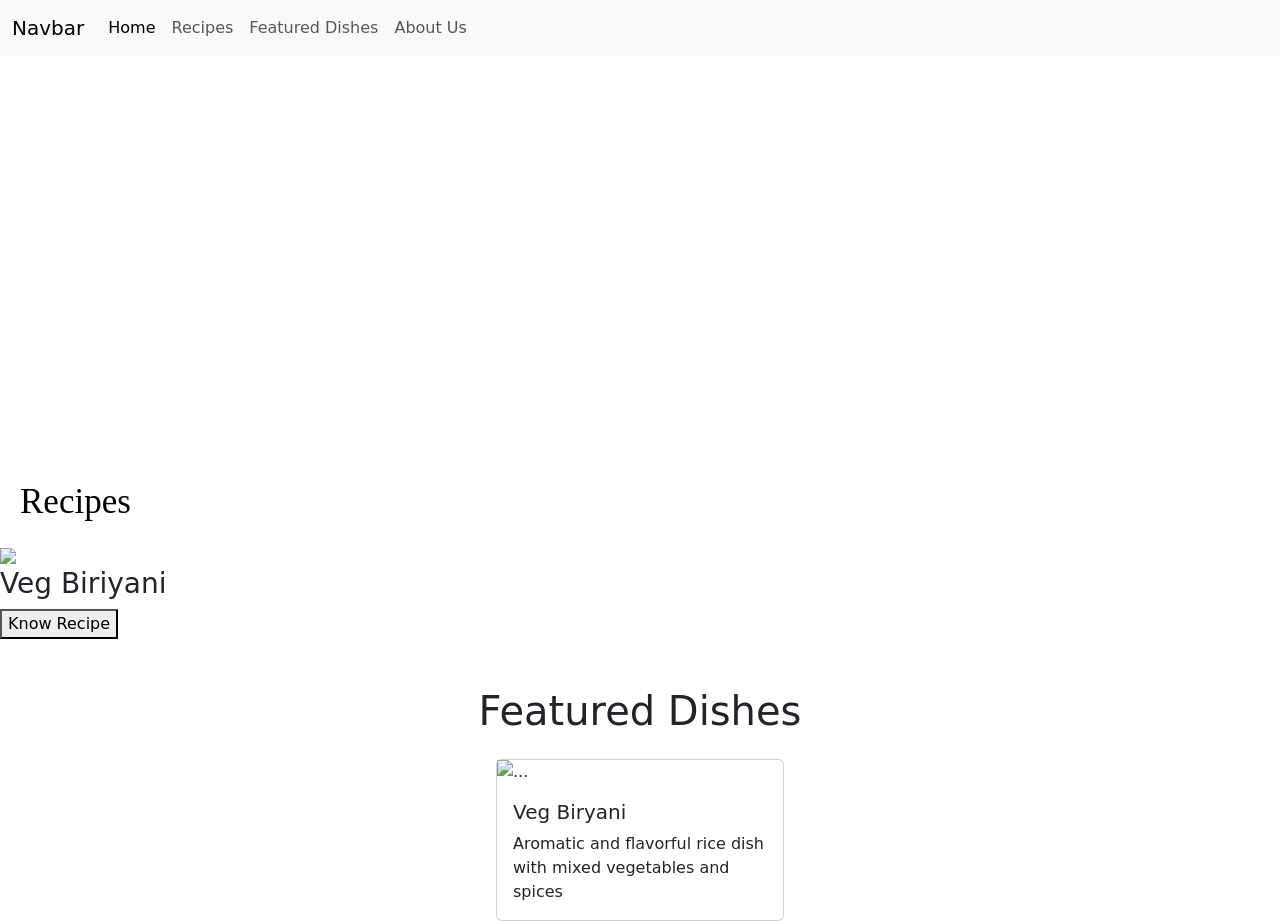
==== Static-forge-01/forge-01.html @ d9e45b9b "progresss...." ====
<!doctype html>
<html lang="en">
  <head>
    <meta charset="utf-8">
    <meta name="viewport" content="width=device-width, initial-scale=1">
    <title>Mama Recipe Site</title>
    <link href="https://cdn.jsdelivr.net/npm/bootstrap@5.3.8/dist/css/bootstrap.min.css" rel="stylesheet" integrity="sha384-sRIl4kxILFvY47J16cr9ZwB07vP4J8+LH7qKQnuqkuIAvNWLzeN8tE5YBujZqJLB" crossorigin="anonymous">
      <link rel="stylesheet" href="forge-01.css"> 
</head>
  <body>
            <nav class="navbar navbar-expand-lg bg-body-tertiary custom-navbar">
        <div class="container-fluid">
            <a class="navbar-brand" href="#">Navbar</a>
            <button class="navbar-toggler" type="button" data-bs-toggle="collapse" data-bs-target="#navbarNav" aria-controls="navbarNav" aria-expanded="false" aria-label="Toggle navigation">
            <span class="navbar-toggler-icon"></span>
            </button>
            <div class="collapse navbar-collapse" id="navbarNav">
            <ul class="navbar-nav">
                <li class="nav-item">
                <a class="nav-link active" aria-current="page" href="#">Home</a>
                </li>
                <li class="nav-item">
                <a class="nav-link" href="#">Recipes</a>
                </li>
                <li class="nav-item">
                <a class="nav-link" href="#">Featured Dishes</a>
                </li>
                <li class="nav-item">
                <a class="nav-link" href="#">About Us</a>
                </li>
            </ul>
            </div>
        </div>
        </nav>
        <div class="background-herosection text-center d-flex flex-column justify-content-center align-items-center">
            <h1 class="main-heading pl-5">Mama's Recipes<br>Site</h1>
        </div>
        <div>
            <h1 class="sub-heading title-1">Recipes</h1>
            <div>
                <img src="https://tse3.mm.bing.net/th/id/OIP.PhmtGfnN7TWj3JhWNazt8wHaE8?r=0&cb=thfvnextfalcon2&w=1024&h=683&rs=1&pid=ImgDetMain&o=7&rm=3 card-img">
                <h3>Veg Biriyani</h3>
                <button>Know Recipe</button>
            </div>
        </div>
        <div>
            <h1 class="sub-heading text-center mt-5">Featured Dishes</h1>
            <div class="d-flex flex-row justify-content-center mt-4">
                <div class="card" style="width: 18rem;">
                    <img src="https://tse3.mm.bing.net/th/id/OIP.PhmtGfnN7TWj3JhWNazt8wHaE8?r=0&cb=thfvnextfalcon2&w=1024&h=683&rs=1&pid=ImgDetMain&o=7&rm=3" alt="...">
                    <div class="card-body">
                        <h5 class="card-title">Veg Biryani</h5>
                        <p class="card-text">Aromatic and flavorful rice dish with mixed vegetables and spices
        </div>
    <script src="https://cdn.jsdelivr.net/npm/bootstrap@5.3.8/dist/js/bootstrap.bundle.min.js" integrity="sha384-FKyoEForCGlyvwx9Hj09JcYn3nv7wiPVlz7YYwJrWVcXK/BmnVDxM+D2scQbITxI" crossorigin="anonymous"></script>
  </body>
</html>
---- Static-forge-01/forge-01.css ----
.custom-navbar{
    background-color:antiquewhite;
}
.background-herosection {
    background-image: url("https://media.istockphoto.com/id/1307553426/photo/food-ingredients-for-cooking-italian-pasta.jpg?s=170667a&w=0&k=20&c=wv82sCcmN820YMtcV4XVls50idzNaBuP1s6a5htA674=");
    background-size: cover;
    height: 45vh;
    width:100vw;
}
.main-heading{
    font-family: "Roboto";
    font-size: 35px;
    padding-top: 85px;
    padding-left:42px;

    color:#ffffff
}
.title-1{
    font-family: "Roboto";
    font-size: 35px;
    color:black;
    margin: 20px;

}
.card-img{
    width:100px;
    height:100px;
    border-radius: 20px;

}
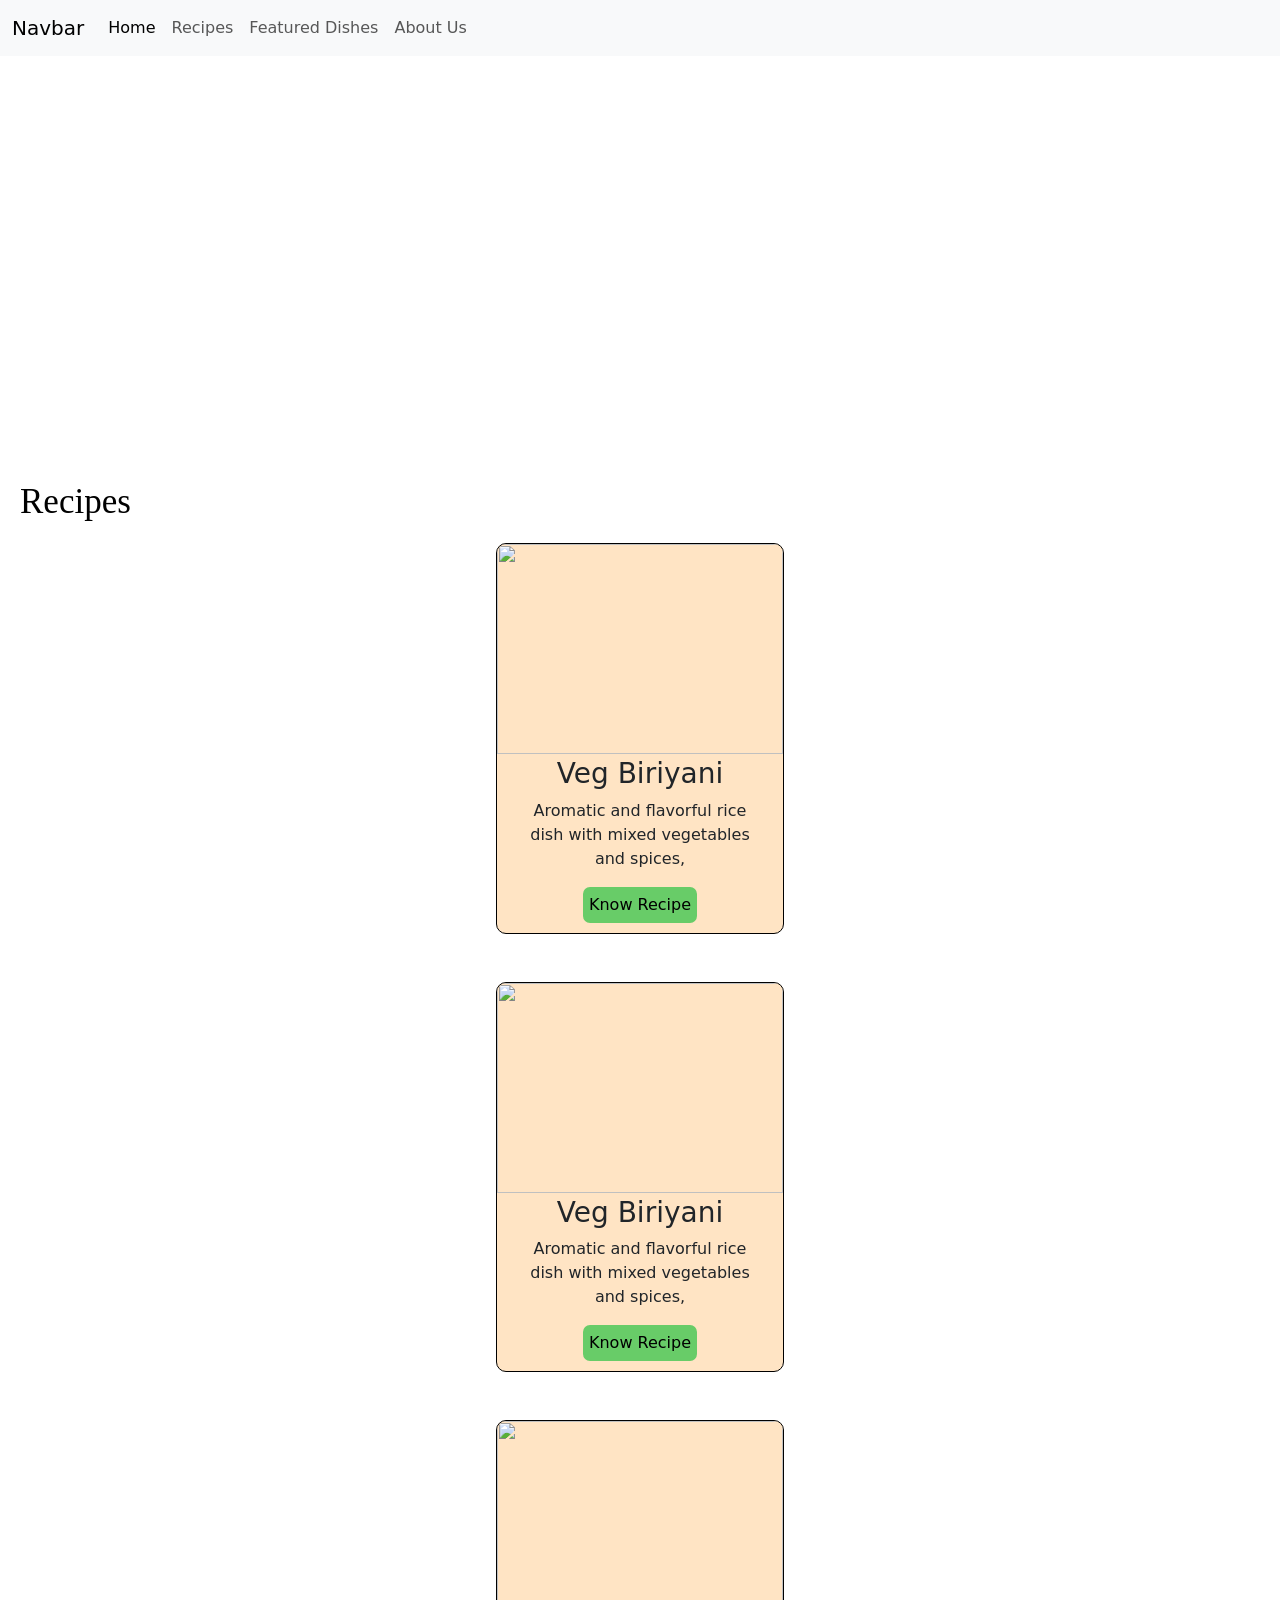
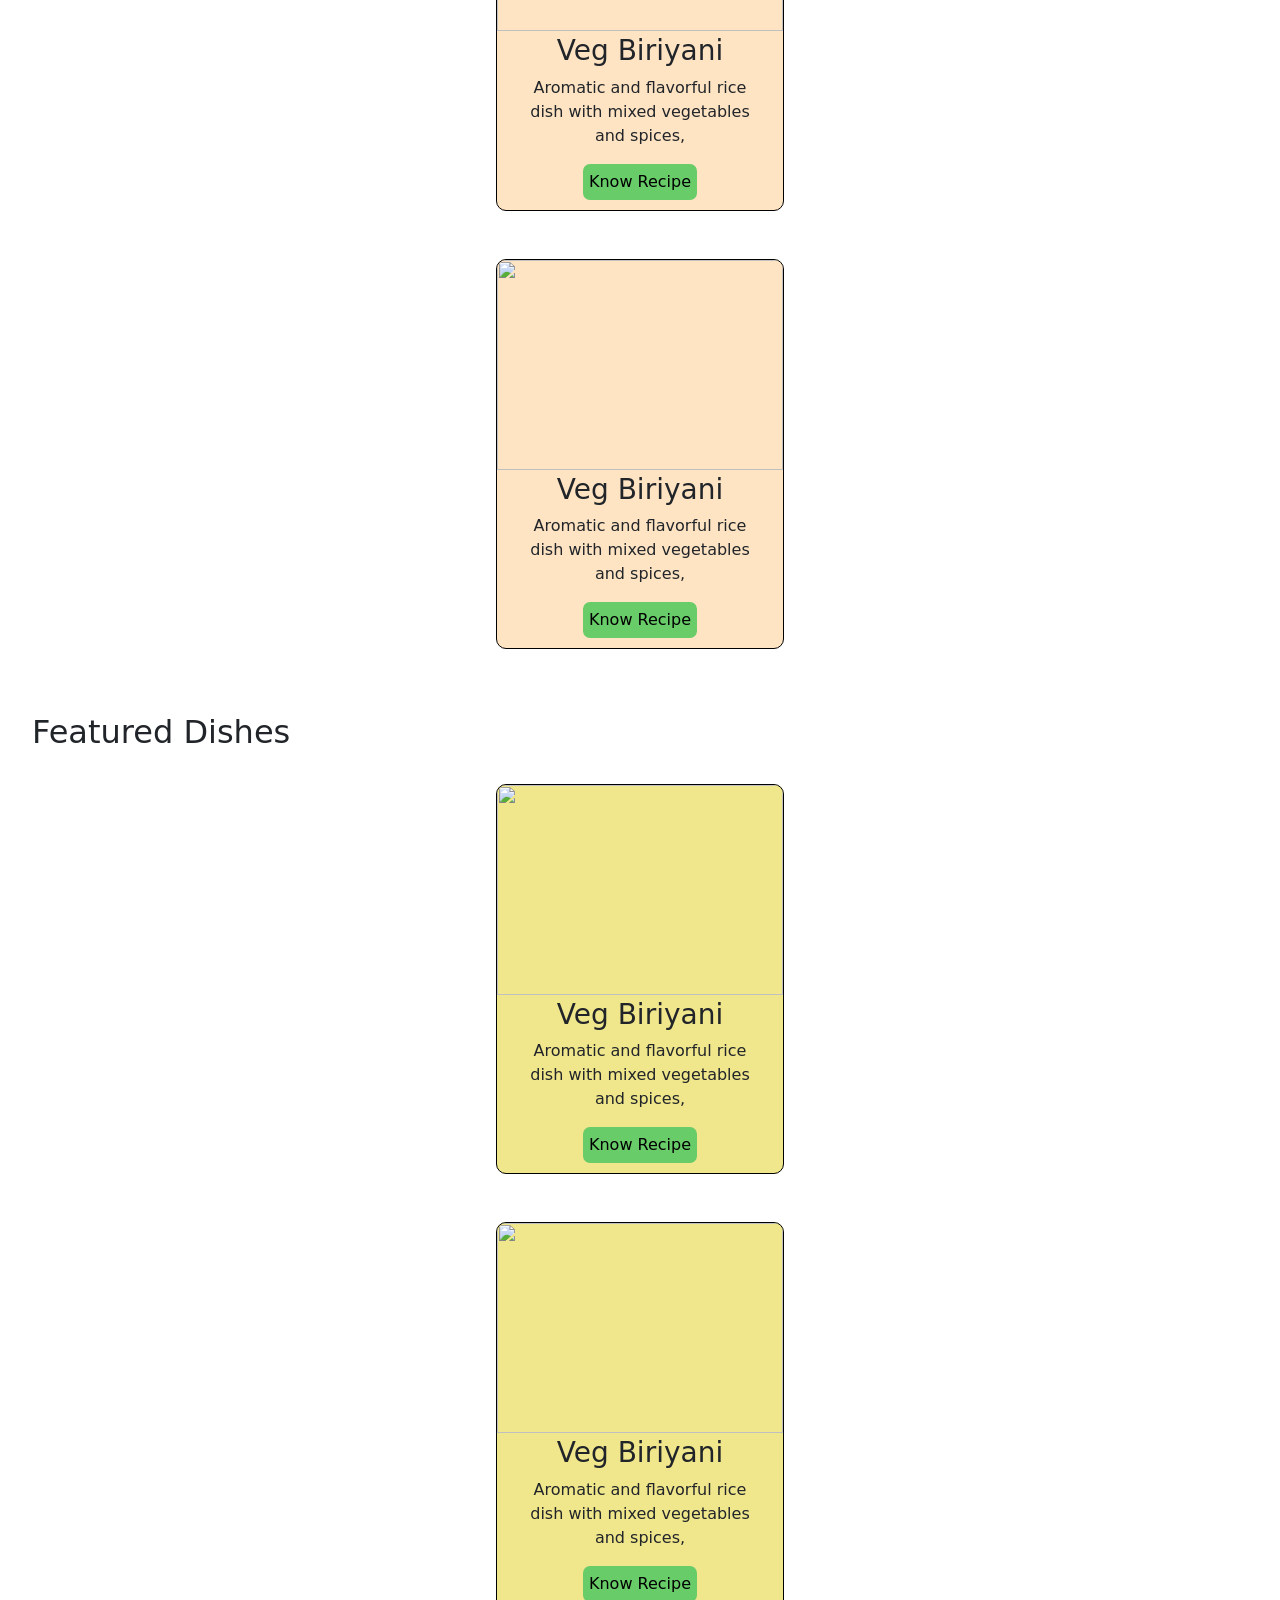
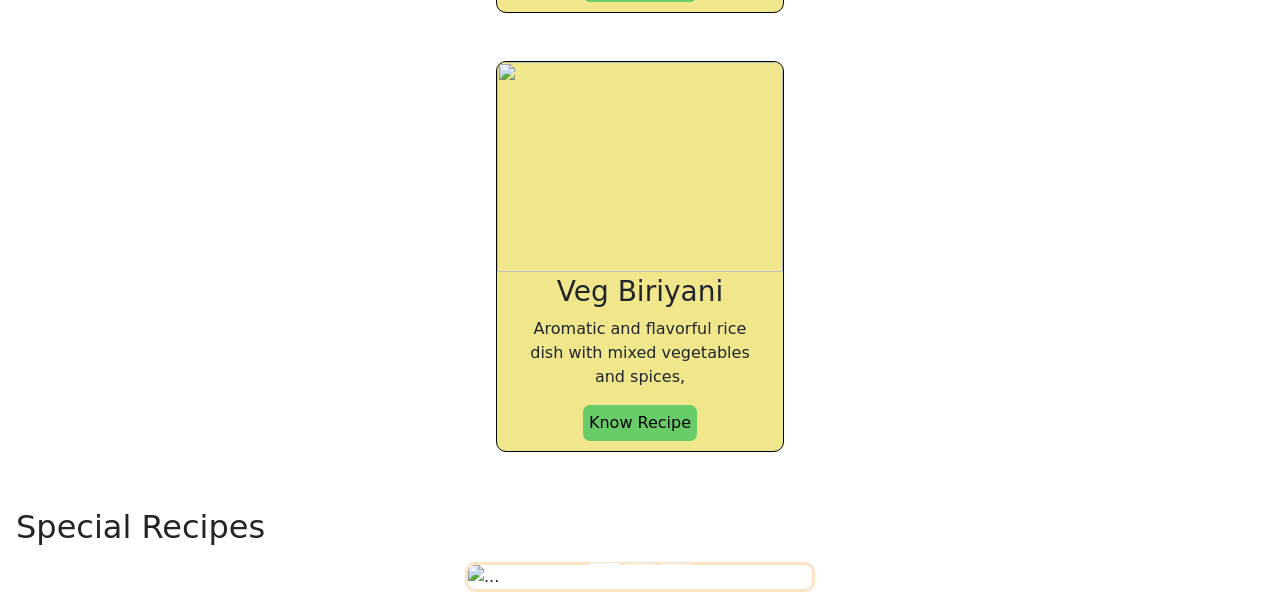
==== commit 8b420e9c: "progress..." ====
--- a/Static-forge-01/forge-01.html
+++ b/Static-forge-01/forge-01.html
@@ -37,21 +37,632 @@
         </div>
         <div>
             <h1 class="sub-heading title-1">Recipes</h1>
+        </div>
+            <div class="recipe-card card d-flex flex-column justify-content-center mb-5">
+                <img src="https://tse3.mm.bing.net/th/id/OIP.PhmtGfnN7TWj3JhWNazt8wHaE8?r=0&cb=thfvnextfalcon2&w=1024&h=683&rs=1&pid=ImgDetMain&o=7&rm=3" class="card-img">
+                <div  class="card-recipe-content">
+                <h3>Veg Biriyani</h3>
+                <p class="card-text">Aromatic and flavorful rice dish with mixed vegetables and spices,</p>
+                <button type="button" class="know-recipe-button" data-bs-toggle="modal" data-bs-target="#exampleModal">
+                Know Recipe
+                </button>
+
+                <!-- Modal -->
+                <div class="modal fade" id="exampleModal" tabindex="-1" aria-labelledby="exampleModalLabel" aria-hidden="true">
+                <div class="modal-dialog">
+                    <div class="modal-content">
+                    <div class="modal-header">
+                        <h1 class="modal-title fs-5" id="exampleModalLabel">Modal title</h1>
+                        <button type="button" class="btn-close" data-bs-dismiss="modal" aria-label="Close"></button>
+                    </div>
+                    <div class="modal-body modals">
+                        <h3>Veg Biryani</h3>
+                            <h5>Description</h5>
+
+                            <p>A fragrant and flavorful rice dish made with basmati rice, mixed vegetables, herbs, and aromatic Indian spices.</p>
+                            <ul>
+                            <p>Prepration</p>
+                            <li>Prep: 20 minutes</li>
+                            <li>Cook: 30 minutes</li>
+                            <li>Total: 50 minutes</li>
+                            </ul>
+                            Servings
+
+                            4 people</p>
+                            <h3>Ingredients</h3>
+
+                            <h4>For Rice</h4>
+                            <ul>
+                                <li>2 cups basmati rice</li>
+                                <li>4 cups water</li>
+                                <li>1 bay leaf</li>
+                                <li>2 cloves</li>
+                                <li>1 cinnamon stick</li>
+                                <li>Salt to taste</li>
+                            </ul>
+
+                            <h4>For Vegetables</h4>
+                            <ul>
+                                <li>1 cup carrots (diced)</li>
+                                <li>1 cup beans (chopped)</li>
+                                <li>1 cup green peas</li>
+                                <li>1 potato (cubed)</li>
+                                <li>1 onion (thinly sliced)</li>
+                                <li>2 tomatoes (chopped)</li>
+                                <li>2 green chilies (slit)</li>
+                            </ul>
+
+                            <h4>Spices &amp; Herbs</h4>
+                            <ul>
+                                <li>1 tsp ginger-garlic paste</li>
+                                <li>1 tsp cumin seeds</li>
+                                <li>1 tsp garam masala</li>
+                                <li>½ tsp turmeric powder</li>
+                                <li>1 tsp red chili powder</li>
+                                <li>2 tbsp mint leaves</li>
+                                <li>2 tbsp coriander leaves</li>
+                            </ul>
+
+                            <h4>Other Ingredients</h4>
+                            <ul>
+                                <li>2 tbsp oil</li>
+                                <li>1 tbsp ghee</li>
+                                <li>Salt to taste</li>
+                            </ul>
+                    </div>
+                    <div class="modal-footer">
+                        
+                        <button type="button" class="btn btn-secondary" data-bs-dismiss="modal">Close</button>
+                        
+                    </div>
+                    </div>
+                </div>
+                </div>
+                </div>
+            </div>
+            <div class="recipe-card card d-flex flex-column justify-content-center mb-5">
+                <img src="https://tse3.mm.bing.net/th/id/OIP.PhmtGfnN7TWj3JhWNazt8wHaE8?r=0&cb=thfvnextfalcon2&w=1024&h=683&rs=1&pid=ImgDetMain&o=7&rm=3" class="card-img">
+                <div  class="card-recipe-content">
+                <h3>Veg Biriyani</h3>
+                <p class="card-text">Aromatic and flavorful rice dish with mixed vegetables and spices,</p>
+                <button type="button" class="know-recipe-button" data-bs-toggle="modal" data-bs-target="#exampleModal">
+                Know Recipe
+                </button>
+
+                <!-- Modal -->
+                <div class="modal fade" id="exampleModal" tabindex="-1" aria-labelledby="exampleModalLabel" aria-hidden="true">
+                <div class="modal-dialog">
+                    <div class="modal-content">
+                    <div class="modal-header">
+                        <h1 class="modal-title fs-5" id="exampleModalLabel">Modal title</h1>
+                        <button type="button" class="btn-close" data-bs-dismiss="modal" aria-label="Close"></button>
+                    </div>
+                    <div class="modal-body modals">
+                        <h3>Veg Biryani</h3>
+                            <h5>Description</h5>
+
+                            <p>A fragrant and flavorful rice dish made with basmati rice, mixed vegetables, herbs, and aromatic Indian spices.</p>
+                            <ul>
+                            <p>Prepration</p>
+                            <li>Prep: 20 minutes</li>
+                            <li>Cook: 30 minutes</li>
+                            <li>Total: 50 minutes</li>
+                            </ul>
+                            Servings
+
+                            4 people</p>
+                            <h3>Ingredients</h3>
+
+                            <h4>For Rice</h4>
+                            <ul>
+                                <li>2 cups basmati rice</li>
+                                <li>4 cups water</li>
+                                <li>1 bay leaf</li>
+                                <li>2 cloves</li>
+                                <li>1 cinnamon stick</li>
+                                <li>Salt to taste</li>
+                            </ul>
+
+                            <h4>For Vegetables</h4>
+                            <ul>
+                                <li>1 cup carrots (diced)</li>
+                                <li>1 cup beans (chopped)</li>
+                                <li>1 cup green peas</li>
+                                <li>1 potato (cubed)</li>
+                                <li>1 onion (thinly sliced)</li>
+                                <li>2 tomatoes (chopped)</li>
+                                <li>2 green chilies (slit)</li>
+                            </ul>
+
+                            <h4>Spices &amp; Herbs</h4>
+                            <ul>
+                                <li>1 tsp ginger-garlic paste</li>
+                                <li>1 tsp cumin seeds</li>
+                                <li>1 tsp garam masala</li>
+                                <li>½ tsp turmeric powder</li>
+                                <li>1 tsp red chili powder</li>
+                                <li>2 tbsp mint leaves</li>
+                                <li>2 tbsp coriander leaves</li>
+                            </ul>
+
+                            <h4>Other Ingredients</h4>
+                            <ul>
+                                <li>2 tbsp oil</li>
+                                <li>1 tbsp ghee</li>
+                                <li>Salt to taste</li>
+                            </ul>
+                    </div>
+                    <div class="modal-footer">
+                        
+                        <button type="button" class="btn btn-secondary" data-bs-dismiss="modal">Close</button>
+                        
+                    </div>
+                    </div>
+                </div>
+                </div>
+                </div>
+            </div>
+            <div class="recipe-card card d-flex flex-column justify-content-center mb-5">
+                <img src="https://tse3.mm.bing.net/th/id/OIP.PhmtGfnN7TWj3JhWNazt8wHaE8?r=0&cb=thfvnextfalcon2&w=1024&h=683&rs=1&pid=ImgDetMain&o=7&rm=3" class="card-img">
+                <div  class="card-recipe-content">
+                <h3>Veg Biriyani</h3>
+                <p class="card-text">Aromatic and flavorful rice dish with mixed vegetables and spices,</p>
+                <button type="button" class="know-recipe-button" data-bs-toggle="modal" data-bs-target="#exampleModal">
+                Know Recipe
+                </button>
+
+                <!-- Modal -->
+                <div class="modal fade" id="exampleModal" tabindex="-1" aria-labelledby="exampleModalLabel" aria-hidden="true">
+                <div class="modal-dialog">
+                    <div class="modal-content">
+                    <div class="modal-header">
+                        <h1 class="modal-title fs-5" id="exampleModalLabel">Modal title</h1>
+                        <button type="button" class="btn-close" data-bs-dismiss="modal" aria-label="Close"></button>
+                    </div>
+                    <div class="modal-body modals">
+                        <h3>Veg Biryani</h3>
+                            <h5>Description</h5>
+
+                            <p>A fragrant and flavorful rice dish made with basmati rice, mixed vegetables, herbs, and aromatic Indian spices.</p>
+                            <ul>
+                            <p>Prepration</p>
+                            <li>Prep: 20 minutes</li>
+                            <li>Cook: 30 minutes</li>
+                            <li>Total: 50 minutes</li>
+                            </ul>
+                            Servings
+
+                            4 people</p>
+                            <h3>Ingredients</h3>
+
+                            <h4>For Rice</h4>
+                            <ul>
+                                <li>2 cups basmati rice</li>
+                                <li>4 cups water</li>
+                                <li>1 bay leaf</li>
+                                <li>2 cloves</li>
+                                <li>1 cinnamon stick</li>
+                                <li>Salt to taste</li>
+                            </ul>
+
+                            <h4>For Vegetables</h4>
+                            <ul>
+                                <li>1 cup carrots (diced)</li>
+                                <li>1 cup beans (chopped)</li>
+                                <li>1 cup green peas</li>
+                                <li>1 potato (cubed)</li>
+                                <li>1 onion (thinly sliced)</li>
+                                <li>2 tomatoes (chopped)</li>
+                                <li>2 green chilies (slit)</li>
+                            </ul>
+
+                            <h4>Spices &amp; Herbs</h4>
+                            <ul>
+                                <li>1 tsp ginger-garlic paste</li>
+                                <li>1 tsp cumin seeds</li>
+                                <li>1 tsp garam masala</li>
+                                <li>½ tsp turmeric powder</li>
+                                <li>1 tsp red chili powder</li>
+                                <li>2 tbsp mint leaves</li>
+                                <li>2 tbsp coriander leaves</li>
+                            </ul>
+
+                            <h4>Other Ingredients</h4>
+                            <ul>
+                                <li>2 tbsp oil</li>
+                                <li>1 tbsp ghee</li>
+                                <li>Salt to taste</li>
+                            </ul>
+                    </div>
+                    <div class="modal-footer">
+                        
+                        <button type="button" class="btn btn-secondary" data-bs-dismiss="modal">Close</button>
+                        
+                    </div>
+                    </div>
+                </div>
+                </div>
+                </div>
+            </div>
+            <div class="recipe-card card d-flex flex-column justify-content-center mb-5">
+                <img src="https://tse3.mm.bing.net/th/id/OIP.PhmtGfnN7TWj3JhWNazt8wHaE8?r=0&cb=thfvnextfalcon2&w=1024&h=683&rs=1&pid=ImgDetMain&o=7&rm=3" class="card-img">
+                <div  class="card-recipe-content">
+                <h3>Veg Biriyani</h3>
+                <p class="card-text">Aromatic and flavorful rice dish with mixed vegetables and spices,</p>
+                <button type="button" class="know-recipe-button" data-bs-toggle="modal" data-bs-target="#exampleModal">
+                Know Recipe
+                </button>
+
+                <!-- Modal -->
+                <div class="modal fade" id="exampleModal" tabindex="-1" aria-labelledby="exampleModalLabel" aria-hidden="true">
+                <div class="modal-dialog">
+                    <div class="modal-content">
+                    <div class="modal-header">
+                        <h1 class="modal-title fs-5" id="exampleModalLabel">Modal title</h1>
+                        <button type="button" class="btn-close" data-bs-dismiss="modal" aria-label="Close"></button>
+                    </div>
+                    <div class="modal-body modals">
+                        <h3>Veg Biryani</h3>
+                            <h5>Description</h5>
+
+                            <p>A fragrant and flavorful rice dish made with basmati rice, mixed vegetables, herbs, and aromatic Indian spices.</p>
+                            <ul>
+                            <p>Prepration</p>
+                            <li>Prep: 20 minutes</li>
+                            <li>Cook: 30 minutes</li>
+                            <li>Total: 50 minutes</li>
+                            </ul>
+                            Servings
+
+                            4 people</p>
+                            <h3>Ingredients</h3>
+
+                            <h4>For Rice</h4>
+                            <ul>
+                                <li>2 cups basmati rice</li>
+                                <li>4 cups water</li>
+                                <li>1 bay leaf</li>
+                                <li>2 cloves</li>
+                                <li>1 cinnamon stick</li>
+                                <li>Salt to taste</li>
+                            </ul>
+
+                            <h4>For Vegetables</h4>
+                            <ul>
+                                <li>1 cup carrots (diced)</li>
+                                <li>1 cup beans (chopped)</li>
+                                <li>1 cup green peas</li>
+                                <li>1 potato (cubed)</li>
+                                <li>1 onion (thinly sliced)</li>
+                                <li>2 tomatoes (chopped)</li>
+                                <li>2 green chilies (slit)</li>
+                            </ul>
+
+                            <h4>Spices &amp; Herbs</h4>
+                            <ul>
+                                <li>1 tsp ginger-garlic paste</li>
+                                <li>1 tsp cumin seeds</li>
+                                <li>1 tsp garam masala</li>
+                                <li>½ tsp turmeric powder</li>
+                                <li>1 tsp red chili powder</li>
+                                <li>2 tbsp mint leaves</li>
+                                <li>2 tbsp coriander leaves</li>
+                            </ul>
+
+                            <h4>Other Ingredients</h4>
+                            <ul>
+                                <li>2 tbsp oil</li>
+                                <li>1 tbsp ghee</li>
+                                <li>Salt to taste</li>
+                            </ul>
+                    </div>
+                    <div class="modal-footer">
+                        
+                        <button type="button" class="btn btn-secondary" data-bs-dismiss="modal">Close</button>
+                        
+                    </div>
+                    </div>
+                </div>
+                </div>
+                </div>
+            </div>
+        <div>
+            <h2 class="m-3 p-3">Featured Dishes</h2>
+            <div class="recipe-card2  card d-flex flex-column justify-content-center mb-5">
+                <img src="https://tse3.mm.bing.net/th/id/OIP.PhmtGfnN7TWj3JhWNazt8wHaE8?r=0&cb=thfvnextfalcon2&w=1024&h=683&rs=1&pid=ImgDetMain&o=7&rm=3" class="card-img">
+                <div  class="card-recipe-content">
+                <h3>Veg Biriyani</h3>
+                <p class="card-text">Aromatic and flavorful rice dish with mixed vegetables and spices,</p>
+                <button type="button" class="know-recipe-button" data-bs-toggle="modal" data-bs-target="#exampleModal">
+                Know Recipe
+                </button>
+
+                <!-- Modal -->
+                <div class="modal fade" id="exampleModal" tabindex="-1" aria-labelledby="exampleModalLabel" aria-hidden="true">
+                <div class="modal-dialog">
+                    <div class="modal-content">
+                    <div class="modal-header">
+                        <h1 class="modal-title fs-5" id="exampleModalLabel">Modal title</h1>
+                        <button type="button" class="btn-close" data-bs-dismiss="modal" aria-label="Close"></button>
+                    </div>
+                    <div class="modal-body modals">
+                        <h3>Veg Biryani</h3>
+                            <h5>Description</h5>
+
+                            <p>A fragrant and flavorful rice dish made with basmati rice, mixed vegetables, herbs, and aromatic Indian spices.</p>
+                            <ul>
+                            <p>Prepration</p>
+                            <li>Prep: 20 minutes</li>
+                            <li>Cook: 30 minutes</li>
+                            <li>Total: 50 minutes</li>
+                            </ul>
+                            Servings
+
+                            4 people</p>
+                            <h3>Ingredients</h3>
+
+                            <h4>For Rice</h4>
+                            <ul>
+                                <li>2 cups basmati rice</li>
+                                <li>4 cups water</li>
+                                <li>1 bay leaf</li>
+                                <li>2 cloves</li>
+                                <li>1 cinnamon stick</li>
+                                <li>Salt to taste</li>
+                            </ul>
+
+                            <h4>For Vegetables</h4>
+                            <ul>
+                                <li>1 cup carrots (diced)</li>
+                                <li>1 cup beans (chopped)</li>
+                                <li>1 cup green peas</li>
+                                <li>1 potato (cubed)</li>
+                                <li>1 onion (thinly sliced)</li>
+                                <li>2 tomatoes (chopped)</li>
+                                <li>2 green chilies (slit)</li>
+                            </ul>
+
+                            <h4>Spices &amp; Herbs</h4>
+                            <ul>
+                                <li>1 tsp ginger-garlic paste</li>
+                                <li>1 tsp cumin seeds</li>
+                                <li>1 tsp garam masala</li>
+                                <li>½ tsp turmeric powder</li>
+                                <li>1 tsp red chili powder</li>
+                                <li>2 tbsp mint leaves</li>
+                                <li>2 tbsp coriander leaves</li>
+                            </ul>
+
+                            <h4>Other Ingredients</h4>
+                            <ul>
+                                <li>2 tbsp oil</li>
+                                <li>1 tbsp ghee</li>
+                                <li>Salt to taste</li>
+                            </ul>
+                    </div>
+                    <div class="modal-footer">
+                        
+                        <button type="button" class="btn btn-secondary" data-bs-dismiss="modal">Close</button>
+                        
+                    </div>
+                    </div>
+                </div>
+                </div>
+                </div>
+            </div>
+            <div class="recipe-card2  card d-flex flex-column justify-content-center mb-5">
+                <img src="https://tse3.mm.bing.net/th/id/OIP.PhmtGfnN7TWj3JhWNazt8wHaE8?r=0&cb=thfvnextfalcon2&w=1024&h=683&rs=1&pid=ImgDetMain&o=7&rm=3" class="card-img">
+                <div  class="card-recipe-content">
+                <h3>Veg Biriyani</h3>
+                <p class="card-text">Aromatic and flavorful rice dish with mixed vegetables and spices,</p>
+                <button type="button" class="know-recipe-button" data-bs-toggle="modal" data-bs-target="#exampleModal">
+                Know Recipe
+                </button>
+
+                <!-- Modal -->
+                <div class="modal fade" id="exampleModal" tabindex="-1" aria-labelledby="exampleModalLabel" aria-hidden="true">
+                <div class="modal-dialog">
+                    <div class="modal-content">
+                    <div class="modal-header">
+                        <h1 class="modal-title fs-5" id="exampleModalLabel">Modal title</h1>
+                        <button type="button" class="btn-close" data-bs-dismiss="modal" aria-label="Close"></button>
+                    </div>
+                    <div class="modal-body modals">
+                        <h3>Veg Biryani</h3>
+                            <h5>Description</h5>
+
+                            <p>A fragrant and flavorful rice dish made with basmati rice, mixed vegetables, herbs, and aromatic Indian spices.</p>
+                            <ul>
+                            <p>Prepration</p>
+                            <li>Prep: 20 minutes</li>
+                            <li>Cook: 30 minutes</li>
+                            <li>Total: 50 minutes</li>
+                            </ul>
+                            Servings
+
+                            4 people</p>
+                            <h3>Ingredients</h3>
+
+                            <h4>For Rice</h4>
+                            <ul>
+                                <li>2 cups basmati rice</li>
+                                <li>4 cups water</li>
+                                <li>1 bay leaf</li>
+                                <li>2 cloves</li>
+                                <li>1 cinnamon stick</li>
+                                <li>Salt to taste</li>
+                            </ul>
+
+                            <h4>For Vegetables</h4>
+                            <ul>
+                                <li>1 cup carrots (diced)</li>
+                                <li>1 cup beans (chopped)</li>
+                                <li>1 cup green peas</li>
+                                <li>1 potato (cubed)</li>
+                                <li>1 onion (thinly sliced)</li>
+                                <li>2 tomatoes (chopped)</li>
+                                <li>2 green chilies (slit)</li>
+                            </ul>
+
+                            <h4>Spices &amp; Herbs</h4>
+                            <ul>
+                                <li>1 tsp ginger-garlic paste</li>
+                                <li>1 tsp cumin seeds</li>
+                                <li>1 tsp garam masala</li>
+                                <li>½ tsp turmeric powder</li>
+                                <li>1 tsp red chili powder</li>
+                                <li>2 tbsp mint leaves</li>
+                                <li>2 tbsp coriander leaves</li>
+                            </ul>
+
+                            <h4>Other Ingredients</h4>
+                            <ul>
+                                <li>2 tbsp oil</li>
+                                <li>1 tbsp ghee</li>
+                                <li>Salt to taste</li>
+                            </ul>
+                    </div>
+                    <div class="modal-footer">
+                        
+                        <button type="button" class="btn btn-secondary" data-bs-dismiss="modal">Close</button>
+                        
+                    </div>
+                    </div>
+                </div>
+                </div>
+                </div>
+            </div>
+            <div class="recipe-card2  card d-flex flex-column justify-content-center mb-5">
+                <img src="https://tse3.mm.bing.net/th/id/OIP.PhmtGfnN7TWj3JhWNazt8wHaE8?r=0&cb=thfvnextfalcon2&w=1024&h=683&rs=1&pid=ImgDetMain&o=7&rm=3" class="card-img">
+                <div  class="card-recipe-content">
+                <h3>Veg Biriyani</h3>
+                <p class="card-text">Aromatic and flavorful rice dish with mixed vegetables and spices,</p>
+                <button type="button" class="know-recipe-button" data-bs-toggle="modal" data-bs-target="#exampleModal">
+                Know Recipe
+                </button>
+
+                <!-- Modal -->
+                <div class="modal fade" id="exampleModal" tabindex="-1" aria-labelledby="exampleModalLabel" aria-hidden="true">
+                <div class="modal-dialog">
+                    <div class="modal-content">
+                    <div class="modal-header">
+                        <h1 class="modal-title fs-5" id="exampleModalLabel">Modal title</h1>
+                        <button type="button" class="btn-close" data-bs-dismiss="modal" aria-label="Close"></button>
+                    </div>
+                    <div class="modal-body modals">
+                        <h3>Veg Biryani</h3>
+                            <h5>Description</h5>
+
+                            <p>A fragrant and flavorful rice dish made with basmati rice, mixed vegetables, herbs, and aromatic Indian spices.</p>
+                            <ul>
+                            <p>Prepration</p>
+                            <li>Prep: 20 minutes</li>
+                            <li>Cook: 30 minutes</li>
+                            <li>Total: 50 minutes</li>
+                            </ul>
+                            Servings
+
+                            4 people</p>
+                            <h3>Ingredients</h3>
+
+                            <h4>For Rice</h4>
+                            <ul>
+                                <li>2 cups basmati rice</li>
+                                <li>4 cups water</li>
+                                <li>1 bay leaf</li>
+                                <li>2 cloves</li>
+                                <li>1 cinnamon stick</li>
+                                <li>Salt to taste</li>
+                            </ul>
+
+                            <h4>For Vegetables</h4>
+                            <ul>
+                                <li>1 cup carrots (diced)</li>
+                                <li>1 cup beans (chopped)</li>
+                                <li>1 cup green peas</li>
+                                <li>1 potato (cubed)</li>
+                                <li>1 onion (thinly sliced)</li>
+                                <li>2 tomatoes (chopped)</li>
+                                <li>2 green chilies (slit)</li>
+                            </ul>
+
+                            <h4>Spices &amp; Herbs</h4>
+                            <ul>
+                                <li>1 tsp ginger-garlic paste</li>
+                                <li>1 tsp cumin seeds</li>
+                                <li>1 tsp garam masala</li>
+                                <li>½ tsp turmeric powder</li>
+                                <li>1 tsp red chili powder</li>
+                                <li>2 tbsp mint leaves</li>
+                                <li>2 tbsp coriander leaves</li>
+                            </ul>
+
+                            <h4>Other Ingredients</h4>
+                            <ul>
+                                <li>2 tbsp oil</li>
+                                <li>1 tbsp ghee</li>
+                                <li>Salt to taste</li>
+                            </ul>
+                    </div>
+                    <div class="modal-footer">
+                        
+                        <button type="button" class="btn btn-secondary" data-bs-dismiss="modal">Close</button>
+                        
+                    </div>
+                    </div>
+                </div>
+                </div>
+                </div>
+            </div>
+            </div>
             <div>
-                <img src="https://tse3.mm.bing.net/th/id/OIP.PhmtGfnN7TWj3JhWNazt8wHaE8?r=0&cb=thfvnextfalcon2&w=1024&h=683&rs=1&pid=ImgDetMain&o=7&rm=3 card-img">
-                <h3>Veg Biriyani</h3>
-                <button>Know Recipe</button>
-            </div>
-        </div>
-        <div>
-            <h1 class="sub-heading text-center mt-5">Featured Dishes</h1>
-            <div class="d-flex flex-row justify-content-center mt-4">
-                <div class="card" style="width: 18rem;">
-                    <img src="https://tse3.mm.bing.net/th/id/OIP.PhmtGfnN7TWj3JhWNazt8wHaE8?r=0&cb=thfvnextfalcon2&w=1024&h=683&rs=1&pid=ImgDetMain&o=7&rm=3" alt="...">
-                    <div class="card-body">
-                        <h5 class="card-title">Veg Biryani</h5>
-                        <p class="card-text">Aromatic and flavorful rice dish with mixed vegetables and spices
-        </div>
+            <div>
+                <h2 class="m-2 p-2">Special Recipes</h2>
+            </div>
+            <div>
+                <div id="carouselExampleCaptions" class="carousel slide ">
+  <div class="carousel-indicators">
+    <button type="button" data-bs-target="#carouselExampleCaptions" data-bs-slide-to="0" class="active" aria-current="true" aria-label="Slide 1"></button>
+    <button type="button" data-bs-target="#carouselExampleCaptions" data-bs-slide-to="1" aria-label="Slide 2"></button>
+    <button type="button" data-bs-target="#carouselExampleCaptions" data-bs-slide-to="2" aria-label="Slide 3"></button>
+  </div>
+  <div class="carousel-inner slider slider-border">
+    <div class="carousel-item active">
+      <img src="https://www.everydayeasyeats.com/wp-content/uploads/2020/07/Chocolate-Protein-Shake-1.jpg" class="d-block w-100" alt="...">
+      <div class="carousel-caption  d-md-block">
+        <h5>First slide label</h5>
+        <p>Some representative placeholder content for the first slide.</p>
+        <button type="button" class="know-recipe-button" data-bs-toggle="modal1" data-bs-target="#exampleModal1">Know recipe</button>
+      </div>
+    </div>
+    <div class="carousel-item">
+      <img src="https://www.everydayeasyeats.com/wp-content/uploads/2020/07/Chocolate-Protein-Shake-1.jpg" class="d-block w-100" alt="...">
+      <div class="carousel-caption d-md-block">
+        <h5>Second slide label</h5>
+        <p>Some representative placeholder content for the second slide.</p>
+        <button type="button" class="know-recipe-button" data-bs-toggle="modal" data-bs-target="#exampleModal">Know recipe</button>
+      </div>
+    </div>
+    <div class="carousel-item">
+      <img src="https://www.everydayeasyeats.com/wp-content/uploads/2020/07/Chocolate-Protein-Shake-1.jpg" class="d-block w-100" alt="...">
+      <div class="carousel-caption d-md-block">
+        <h5>Third slide label</h5>
+        <p>Some representative placeholder content for the third slide.</p>
+        <button type="button" class="know-recipe-button" data-bs-toggle="modal" data-bs-target="#exampleModal">Know recipe</button>
+      </div>
+    </div>
+  </div>
+  <button class="carousel-control-prev" type="button" data-bs-target="#carouselExampleCaptions" data-bs-slide="prev">
+    <span class="carousel-control-prev-icon" aria-hidden="true"></span>
+    <span class="visually-hidden">Previous</span>
+  </button>
+  <button class="carousel-control-next" type="button" data-bs-target="#carouselExampleCaptions" data-bs-slide="next">
+    <span class="carousel-control-next-icon" aria-hidden="true"></span>
+    <span class="visually-hidden">Next</span>
+  </button>
+</div>
+            </div>
+           
     <script src="https://cdn.jsdelivr.net/npm/bootstrap@5.3.8/dist/js/bootstrap.bundle.min.js" integrity="sha384-FKyoEForCGlyvwx9Hj09JcYn3nv7wiPVlz7YYwJrWVcXK/BmnVDxM+D2scQbITxI" crossorigin="anonymous"></script>
   </body>
 </html>
--- a/Static-forge-01/forge-01.css
+++ b/Static-forge-01/forge-01.css
@@ -23,8 +23,74 @@
 
 }
 .card-img{
-    width:100px;
-    height:100px;
-    border-radius: 20px;
-
+    width:286px;
+    height:210px;
+    border-top-left-radius: 10px;
+    border-top-right-radius: 10px;
+    border-bottom-left-radius: 0px;
+    border-bottom-right-radius: 0px;
+}
+.recipe-card{
+    border-radious:20px;
+    border-color: black;
+    border-style: solid;
+    border-width: 0.5px;
+    margin-left: auto;
+    margin-right: auto;
+    border-radius: 10px;
+    width: 18rem;
+    background-color: bisque;
+    
+}
+.recipe-card2{
+    border-radious:20px;
+    border-color: black;
+    border-style: solid;
+    border-width: 0.5px;
+    margin-left: auto;
+    margin-right: auto;
+    border-radius: 10px;
+    width: 18rem;
+    background-color:khaki;
+    
+}
+.card-recipe-content{
+    text-align: center;
+    padding: 3px;
+    padding-bottom: 10px;
+    padding-left: 20px;
+    padding-right: 20px;
+}
+.know-recipe-button{
+    border-color: rgb(104, 204, 104);
+    border-width: 2px;
+    border-style: solid;
+    background-color:rgb(104, 204, 104);
+    border-radius: 7px;
+    padding: 4px;
+    font-family:system-ui, -apple-system, BlinkMacSystemFont, 'Segoe UI', Roboto, sans-serif;
+     padding-left: px;
+    padding-right: px;
+}
+.modals{
+    text-align: left;
+}
+.slider{
+    width: 350px;
+    margin:auto;
+    overflow: hidden;
+   
+}
+.slider-border{
+    border-radius: 10px;
+    border-color: bisque;
+    border-style: solid;
+    overflow: hidden;
+    
+}
+.fit{
+    object-fit: cover;
+    width: 300px;
+    height: 400px;
+    overflow: hidden;
 }
